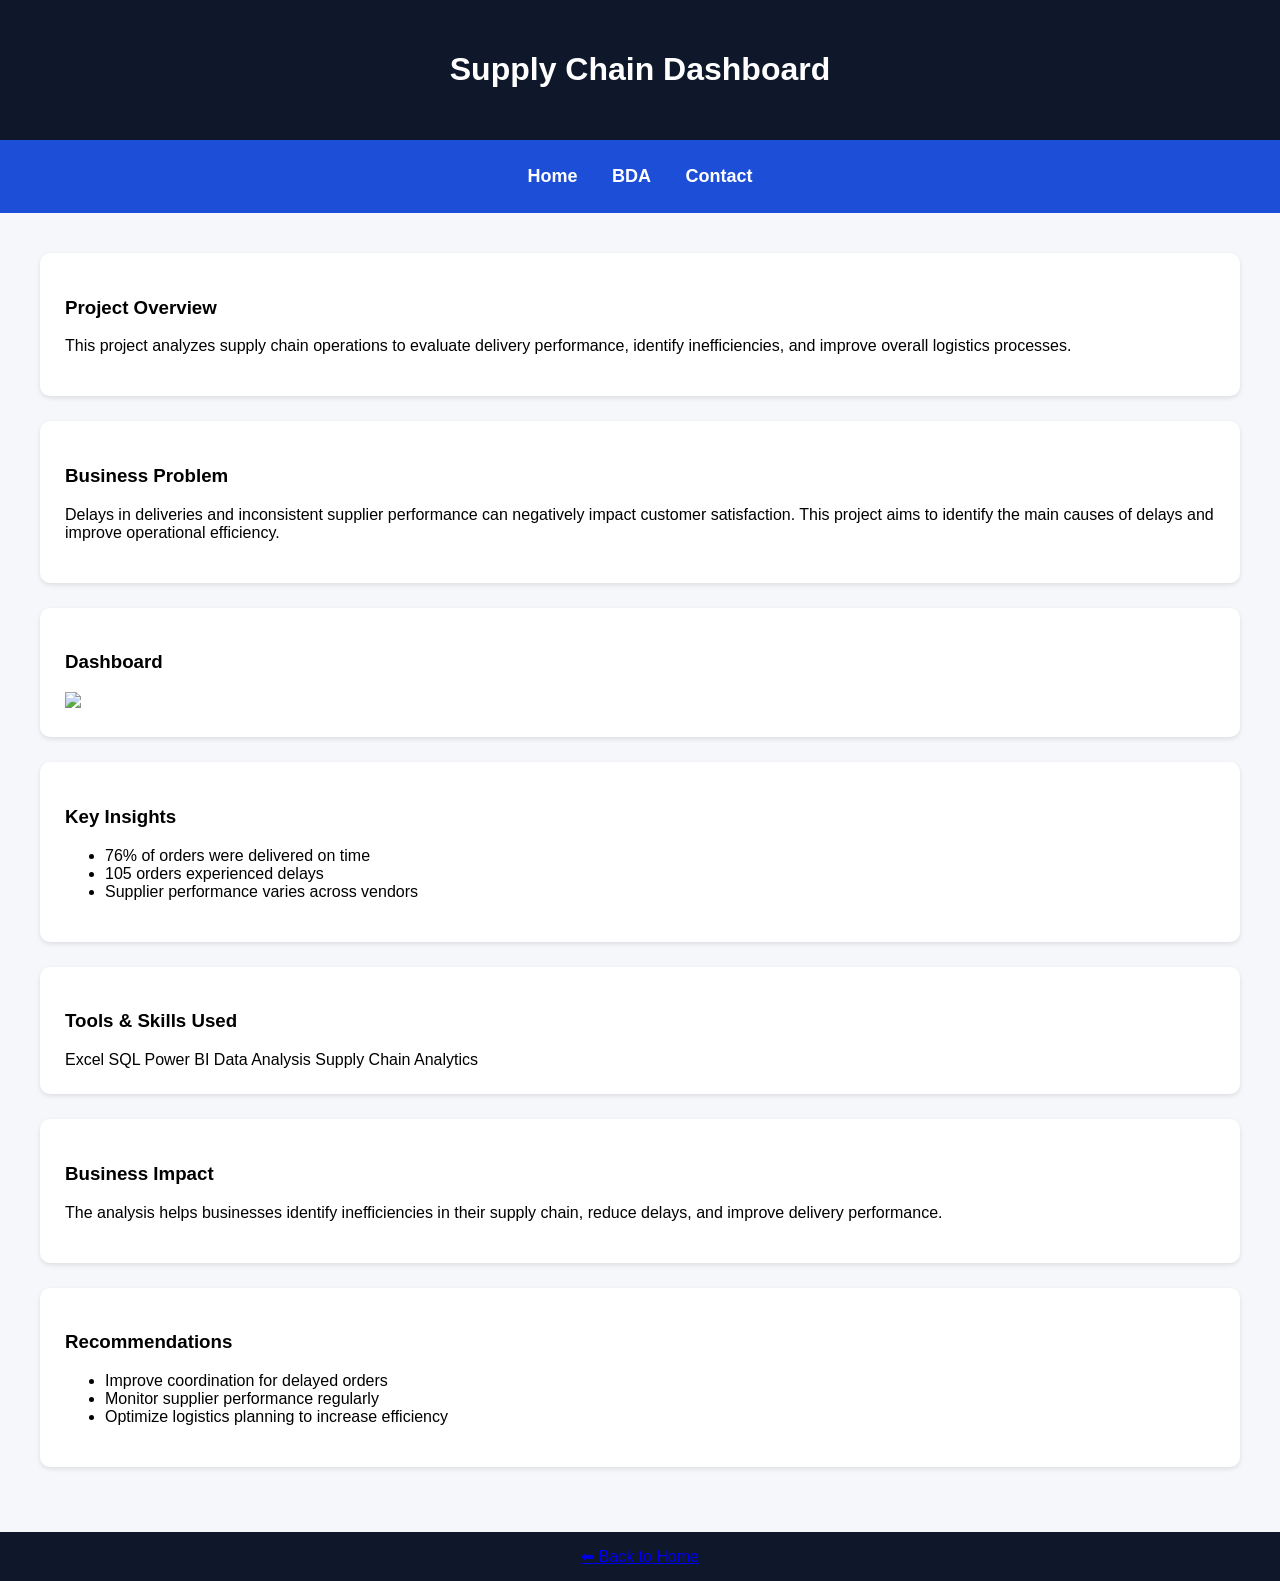
==== scm.html @ 1ddf1c2a "Add files via upload" ====
<!DOCTYPE html>
<html lang="en">
<head>
<meta charset="UTF-8">
<meta name="viewport" content="width=device-width, initial-scale=1.0">
<title>Supply Chain Dashboard | Mariata Basse</title>
<link rel="stylesheet" href="mariata.css">
</head>

<body>

<header>
<h1>Supply Chain Dashboard</h1>
</header>

<nav>
<ul>
<li><a href="index.html">Home</a></li>
<li><a href="bda.html">BDA</a></li>
<li><a href="contact.html">Contact</a></li>
</ul>
</nav>

<main>

<section class="section">
<h3>Project Overview</h3>
<div class="line"></div>

<p>
This project analyzes supply chain operations to evaluate delivery performance, 
identify inefficiencies, and improve overall logistics processes.
</p>
</section>

<section class="section">
<h3>Business Problem</h3>
<div class="line"></div>

<p>
Delays in deliveries and inconsistent supplier performance can negatively impact 
customer satisfaction. This project aims to identify the main causes of delays 
and improve operational efficiency.
</p>
</section>

<section class="section">
<h3>Dashboard</h3>
<div class="line"></div>

<img src="scm.jpeg" class="project-img">
</section>

<section class="section">
<h3>Key Insights</h3>
<div class="line"></div>

<ul>
<li>76% of orders were delivered on time</li>
<li>105 orders experienced delays</li>
<li>Supplier performance varies across vendors</li>
</ul>
</section>

<section class="section">
<h3>Tools & Skills Used</h3>
<div class="line"></div>

<div class="skills">
<span>Excel</span>
<span>SQL</span>
<span>Power BI</span>
<span>Data Analysis</span>
<span>Supply Chain Analytics</span>
</div>
</section>

<section class="section">
<h3>Business Impact</h3>
<div class="line"></div>

<p>
The analysis helps businesses identify inefficiencies in their supply chain, 
reduce delays, and improve delivery performance.
</p>
</section>

<section class="section">
<h3>Recommendations</h3>
<div class="line"></div>

<ul>
<li>Improve coordination for delayed orders</li>
<li>Monitor supplier performance regularly</li>
<li>Optimize logistics planning to increase efficiency</li>
</ul>
</section>

</main>

<footer>
<a href="index.html">⬅ Back to Home</a>
</footer>

</body>
</html>
---- mariata.css ----
body {
font-family: Arial, sans-serif;
margin: 0;
background-color: #f5f7fa;
}

/* Header */
header {
background-color: #0f172a;
color: white;
text-align: center;
padding: 30px;
}

header p {
margin-top: 5px;
font-size: 18px;
color: #cbd5e1;
}

/* Navigation */
nav {
background-color: #1d4ed8;
padding: 10px;
text-align: center;
}

nav ul {
list-style: none;
padding: 0;
}

nav ul li {
display: inline;
margin: 15px;
}

nav ul li a {
color: white;
text-decoration: none;
font-weight: bold;
font-size: 18px;
}

/* Main */
main {
padding: 40px;
}

/* Sections */
section {
background: white;
padding: 25px;
margin-bottom: 25px;
border-radius: 10px;
box-shadow: 0px 2px 5px rgba(0,0,0,0.1);
}

/* Headings */
h2 {
color: #1d4ed8;
}

/* Footer */
footer {
background-color: #0f172a;
color: white;
text-align: center;
padding: 15px;
}
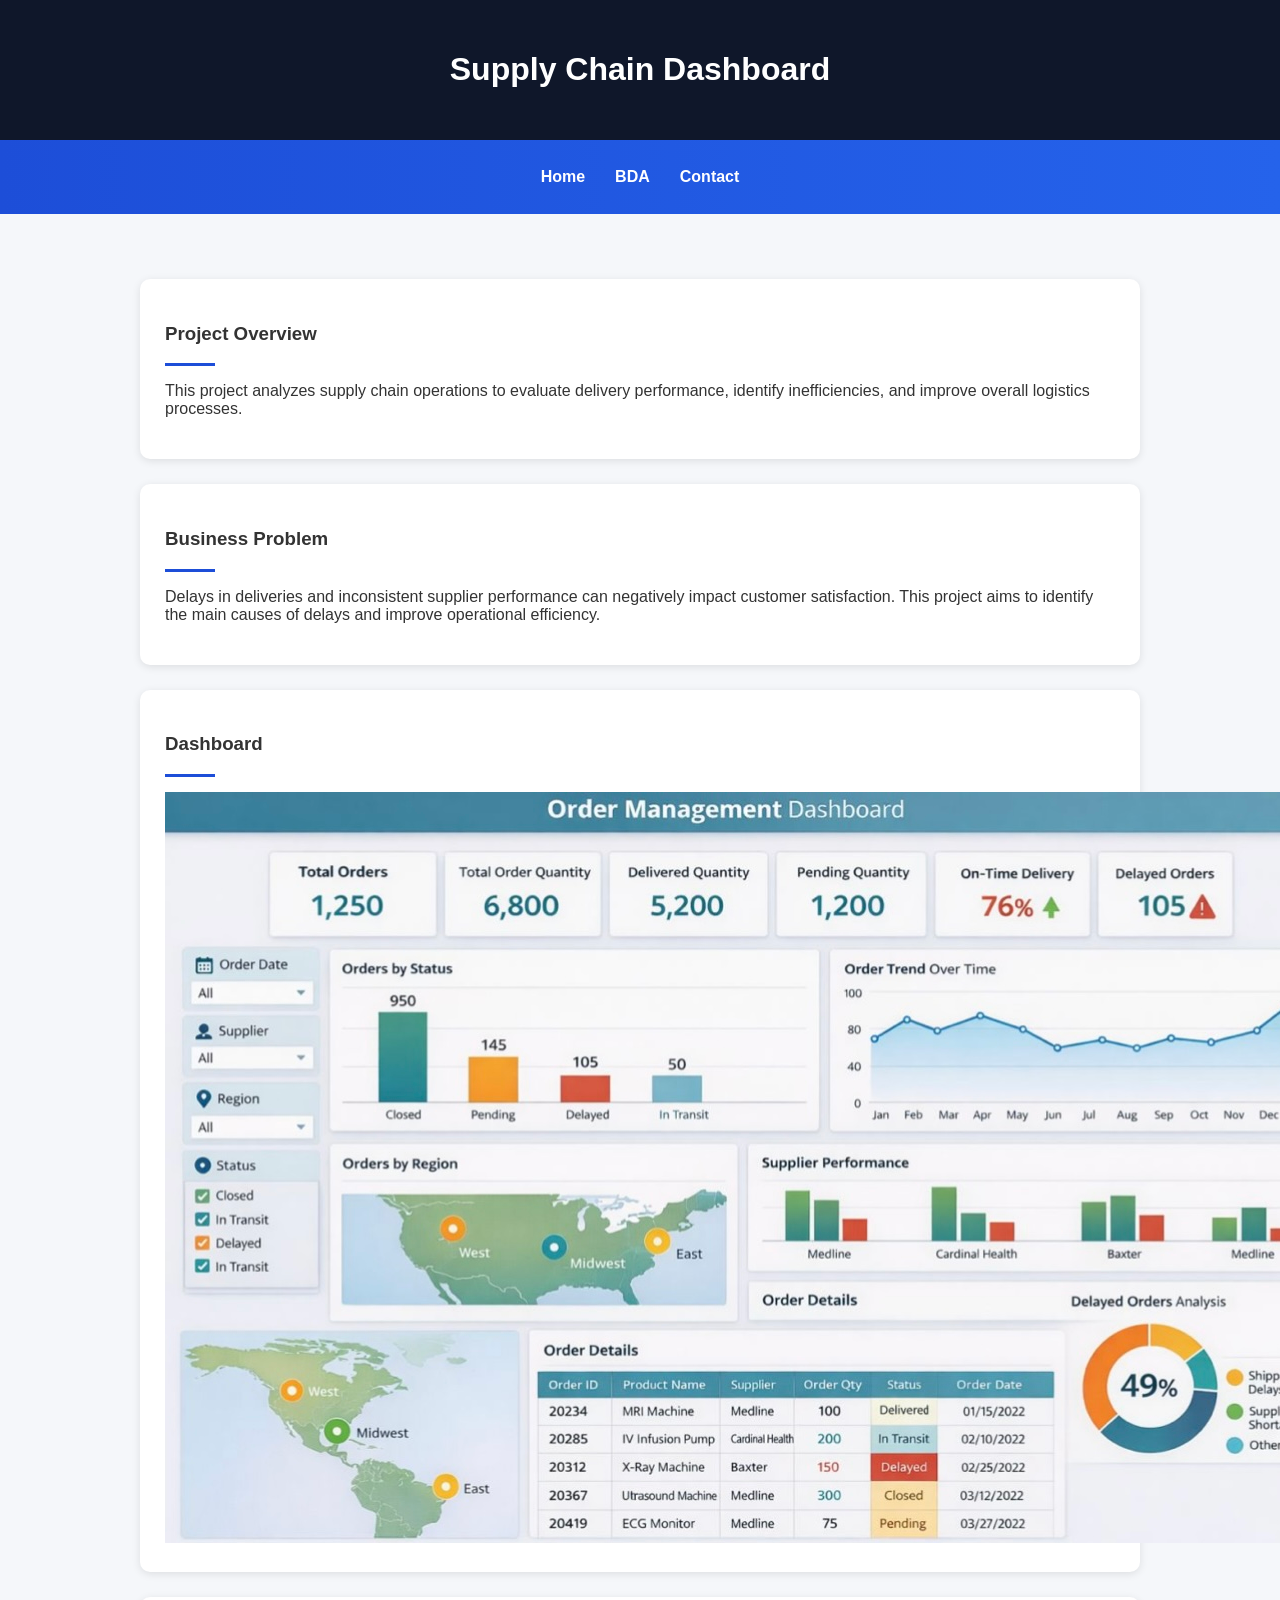
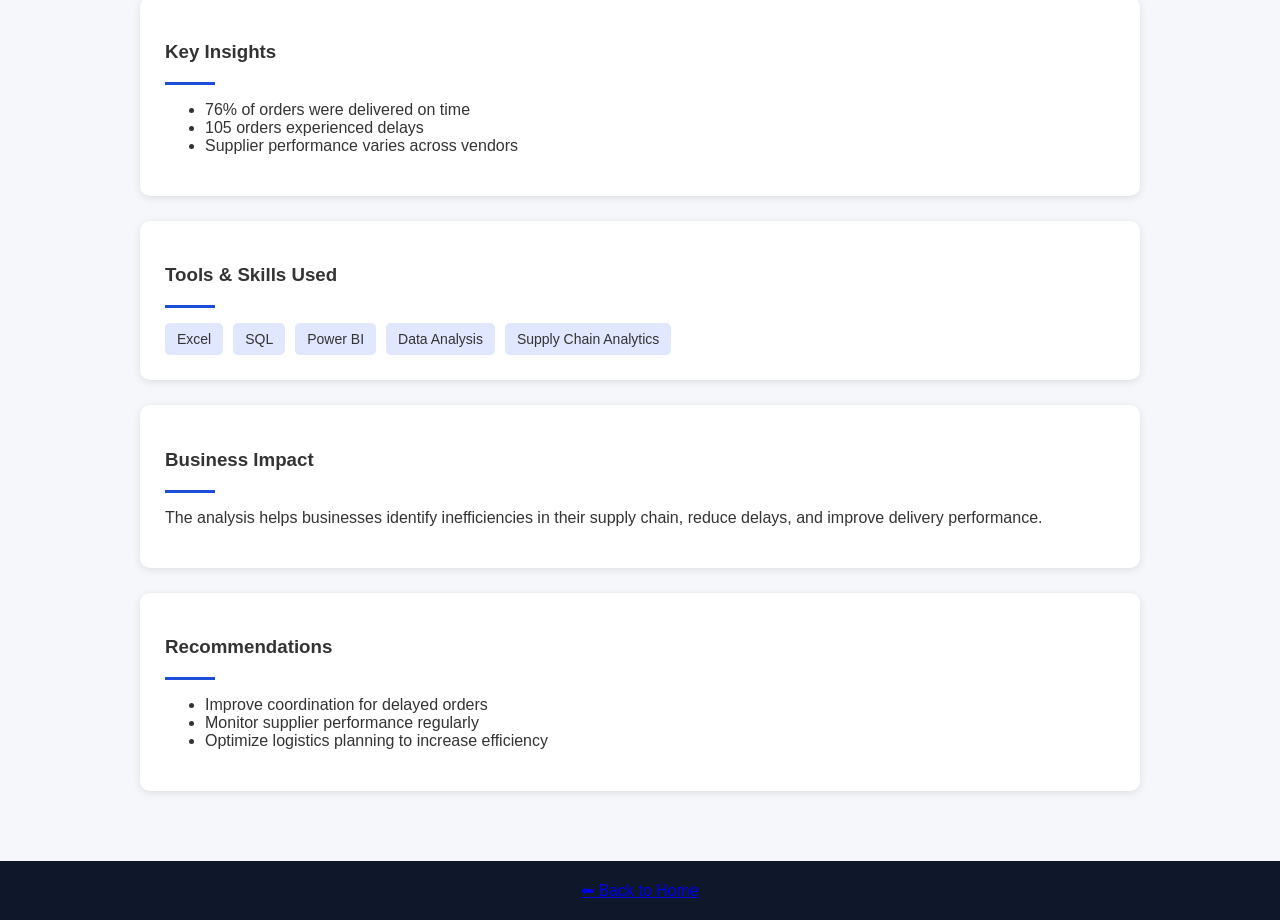
==== commit 11389cae: "Add files via upload" ====
--- a/scm.html
+++ b/scm.html
@@ -48,7 +48,7 @@
 <h3>Dashboard</h3>
 <div class="line"></div>
 
-<img src="scm.jpeg" class="project-img">
+<img src="scmdashboard.jpeg" class="project-img">
 </section>
 
 <section class="section">
--- a/mariata.css
+++ b/mariata.css
@@ -1,70 +1,157 @@
-body {
-font-family: Arial, sans-serif;
-margin: 0;
-background-color: #f5f7fa;
-}
-
-/* Header */
-header {
-background-color: #0f172a;
-color: white;
-text-align: center;
-padding: 30px;
-}
-
-header p {
-margin-top: 5px;
-font-size: 18px;
-color: #cbd5e1;
-}
-
-/* Navigation */
-nav {
-background-color: #1d4ed8;
-padding: 10px;
-text-align: center;
-}
-
-nav ul {
-list-style: none;
-padding: 0;
-}
-
-nav ul li {
-display: inline;
-margin: 15px;
-}
-
-nav ul li a {
-color: white;
-text-decoration: none;
-font-weight: bold;
-font-size: 18px;
-}
-
-/* Main */
-main {
-padding: 40px;
-}
-
-/* Sections */
-section {
-background: white;
-padding: 25px;
-margin-bottom: 25px;
-border-radius: 10px;
-box-shadow: 0px 2px 5px rgba(0,0,0,0.1);
-}
-
-/* Headings */
-h2 {
-color: #1d4ed8;
-}
-
-/* Footer */
-footer {
-background-color: #0f172a;
-color: white;
-text-align: center;
-padding: 15px;
-}
+body {
+font-family: 'Poppins', sans-serif;
+margin: 0;
+background-color: #f5f7fa;
+color: #333;
+}
+
+/* HEADER */
+header {
+background: #0f172a;
+color: white;
+text-align: center;
+padding: 30px;
+}
+
+/* NAV */
+nav {
+background: linear-gradient(to right, #1d4ed8, #2563eb);
+padding: 12px;
+}
+
+nav ul {
+display: flex;
+justify-content: center;
+gap: 30px;
+list-style: none;
+padding: 0;
+}
+
+nav ul li a {
+color: white;
+text-decoration: none;
+font-weight: 600;
+}
+
+/* MAIN */
+main {
+max-width: 1000px;
+margin: auto;
+padding: 40px;
+}
+
+/* HERO */
+.hero {
+display: flex;
+align-items: center;
+gap: 30px;
+flex-wrap: wrap;
+background: white;
+padding: 25px;
+border-radius: 10px;
+box-shadow: 0 4px 10px rgba(0,0,0,0.1);
+}
+
+.profile-pic {
+width: 150px;
+border-radius: 50%;
+}
+
+.hero-text {
+max-width: 500px;
+}
+
+/* BUTTON */
+.btn {
+display: inline-block;
+margin-top: 10px;
+padding: 10px 20px;
+background: #1d4ed8;
+color: white;
+text-decoration: none;
+border-radius: 5px;
+}
+
+/* SECTIONS */
+.section {
+background: white;
+padding: 25px;
+margin-top: 25px;
+border-radius: 10px;
+box-shadow: 0 2px 8px rgba(0,0,0,0.1);
+}
+
+/* LINE UNDER TITLES */
+.line {
+width: 50px;
+height: 3px;
+background: #1d4ed8;
+margin-bottom: 15px;
+}
+
+/* SKILLS */
+.skills {
+display: flex;
+flex-wrap: wrap;
+gap: 10px;
+}
+
+.skills span {
+background: #e0e7ff;
+padding: 8px 12px;
+border-radius: 5px;
+font-size: 14px;
+}
+
+/* PROJECTS */
+.projects {
+display: grid;
+grid-template-columns: repeat(auto-fit, minmax(250px, 1fr));
+gap: 20px;
+}
+
+.card {
+background: white;
+padding: 15px;
+border-radius: 10px;
+box-shadow: 0 4px 10px rgba(0,0,0,0.1);
+text-align: center;
+transition: 0.3s;
+}
+
+.card:hover {
+transform: translateY(-5px);
+}
+
+.card img {
+width: 100%;
+border-radius: 10px;
+}
+
+.card a {
+display: inline-block;
+margin-top: 10px;
+padding: 8px 15px;
+background: #1d4ed8;
+color: white;
+text-decoration: none;
+border-radius: 5px;
+}
+.video-wrapper {
+  max-width: 600px;   /* controls size */
+  margin: 20px auto;  /* centers it */
+}
+
+.video-wrapper video {
+  width: 100%;
+  border-radius: 10px;
+  box-shadow: 0 4px 12px rgba(0,0,0,0.2);
+}
+/* FOOTER */
+footer {
+background: #0f172a;
+color: white;
+text-align: center;
+padding: 20px;
+margin-top: 30px;
+}
